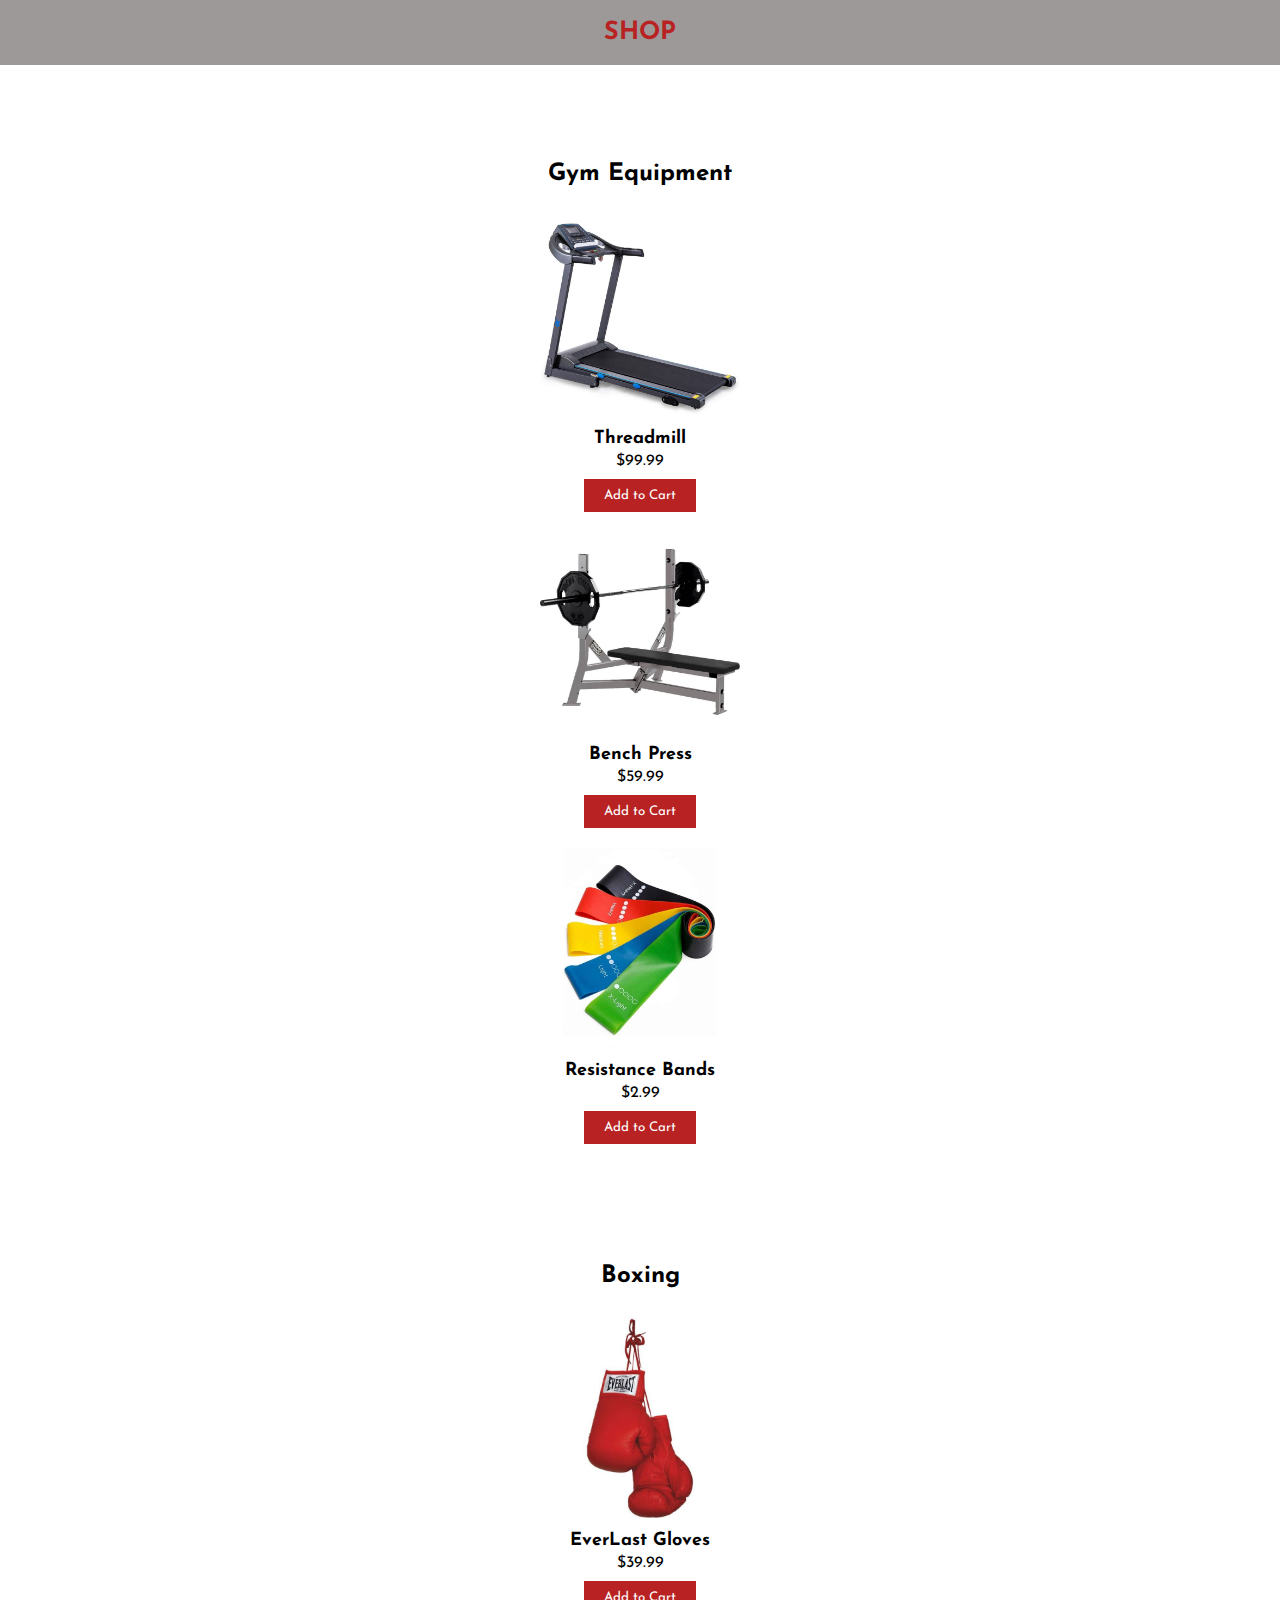
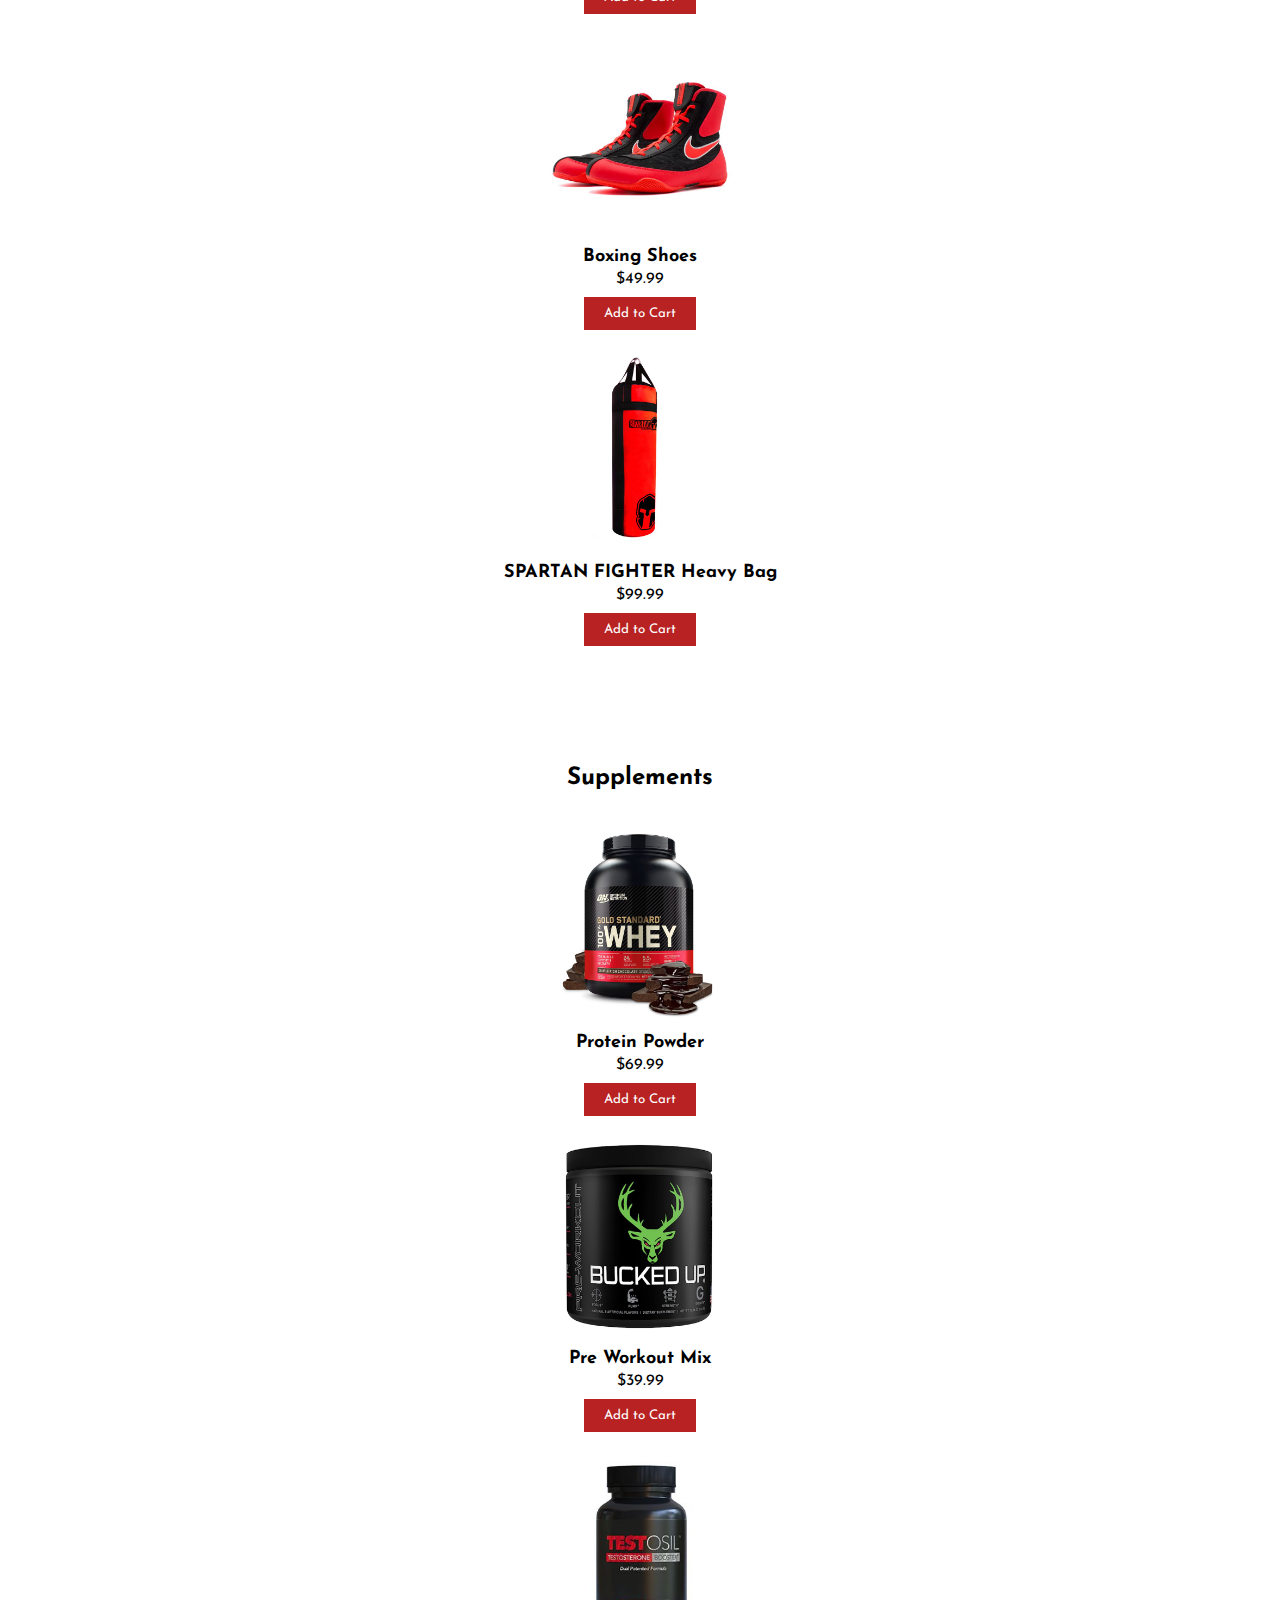
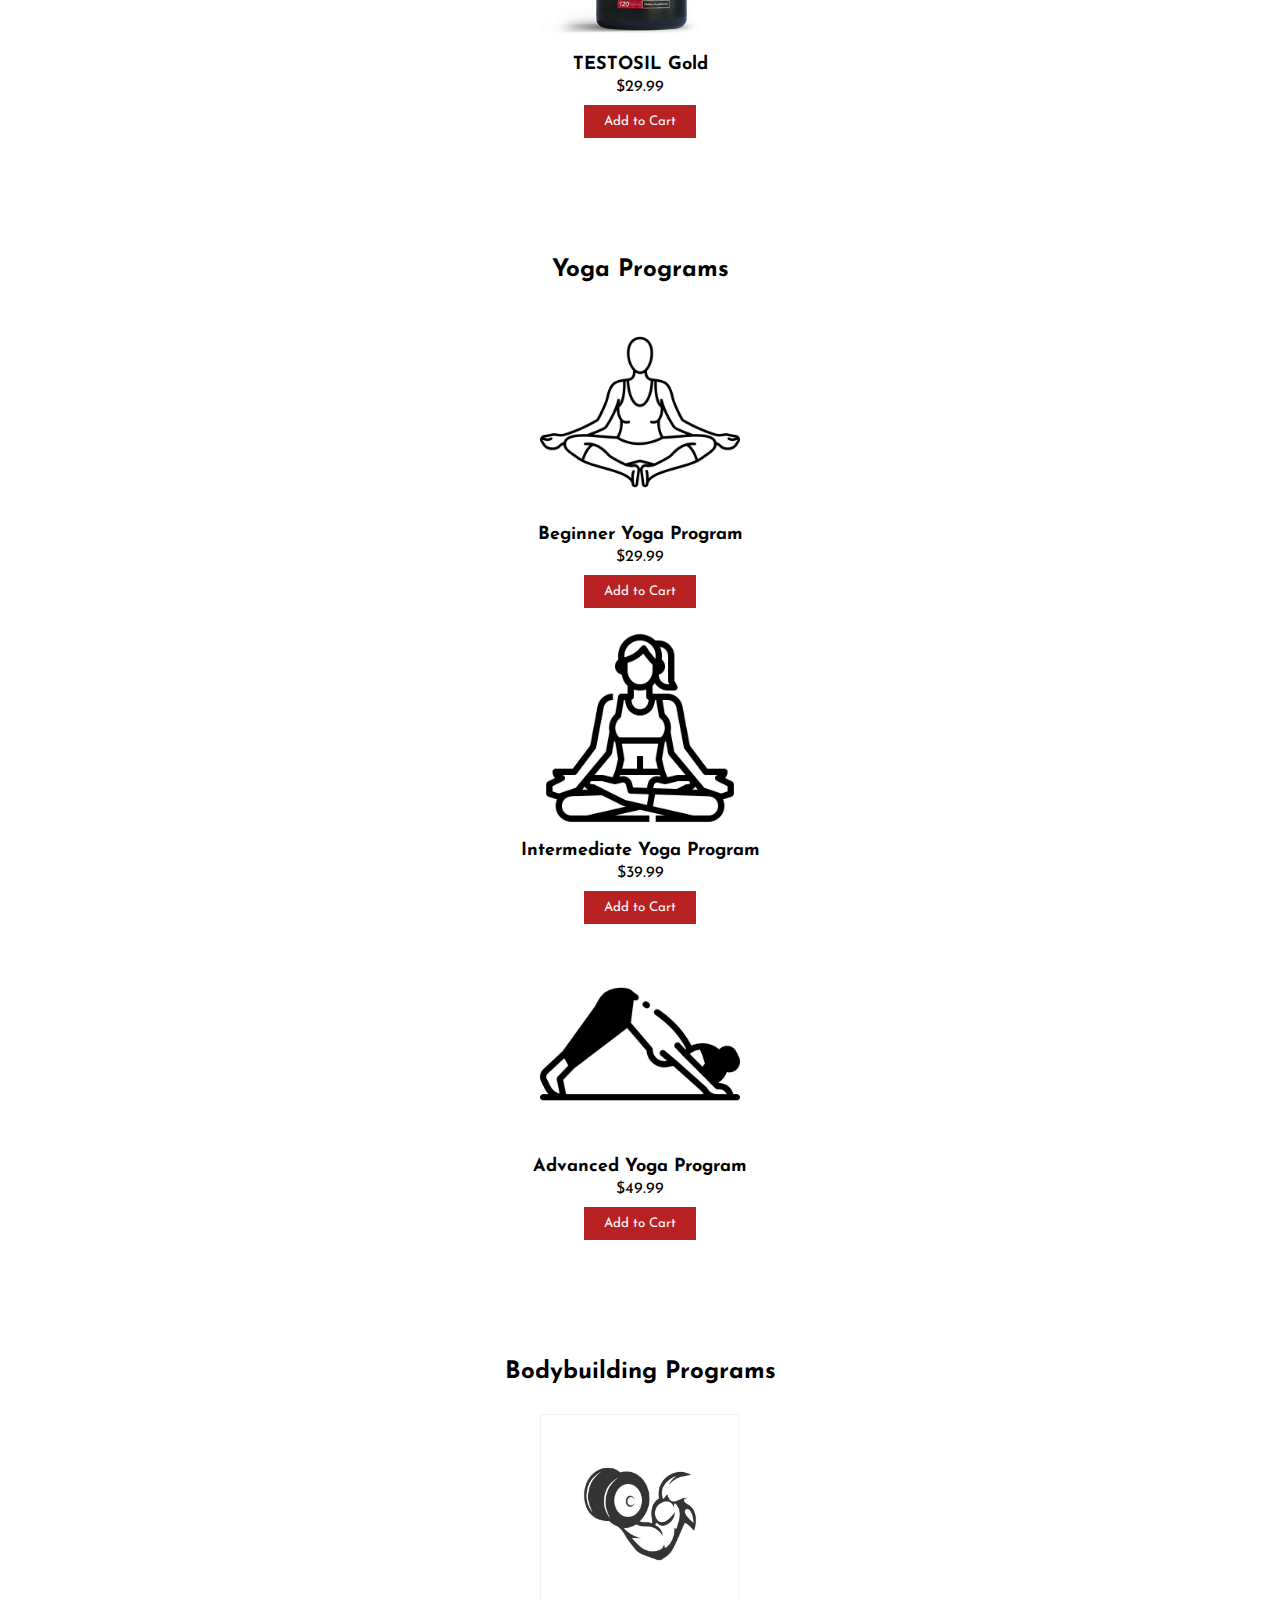
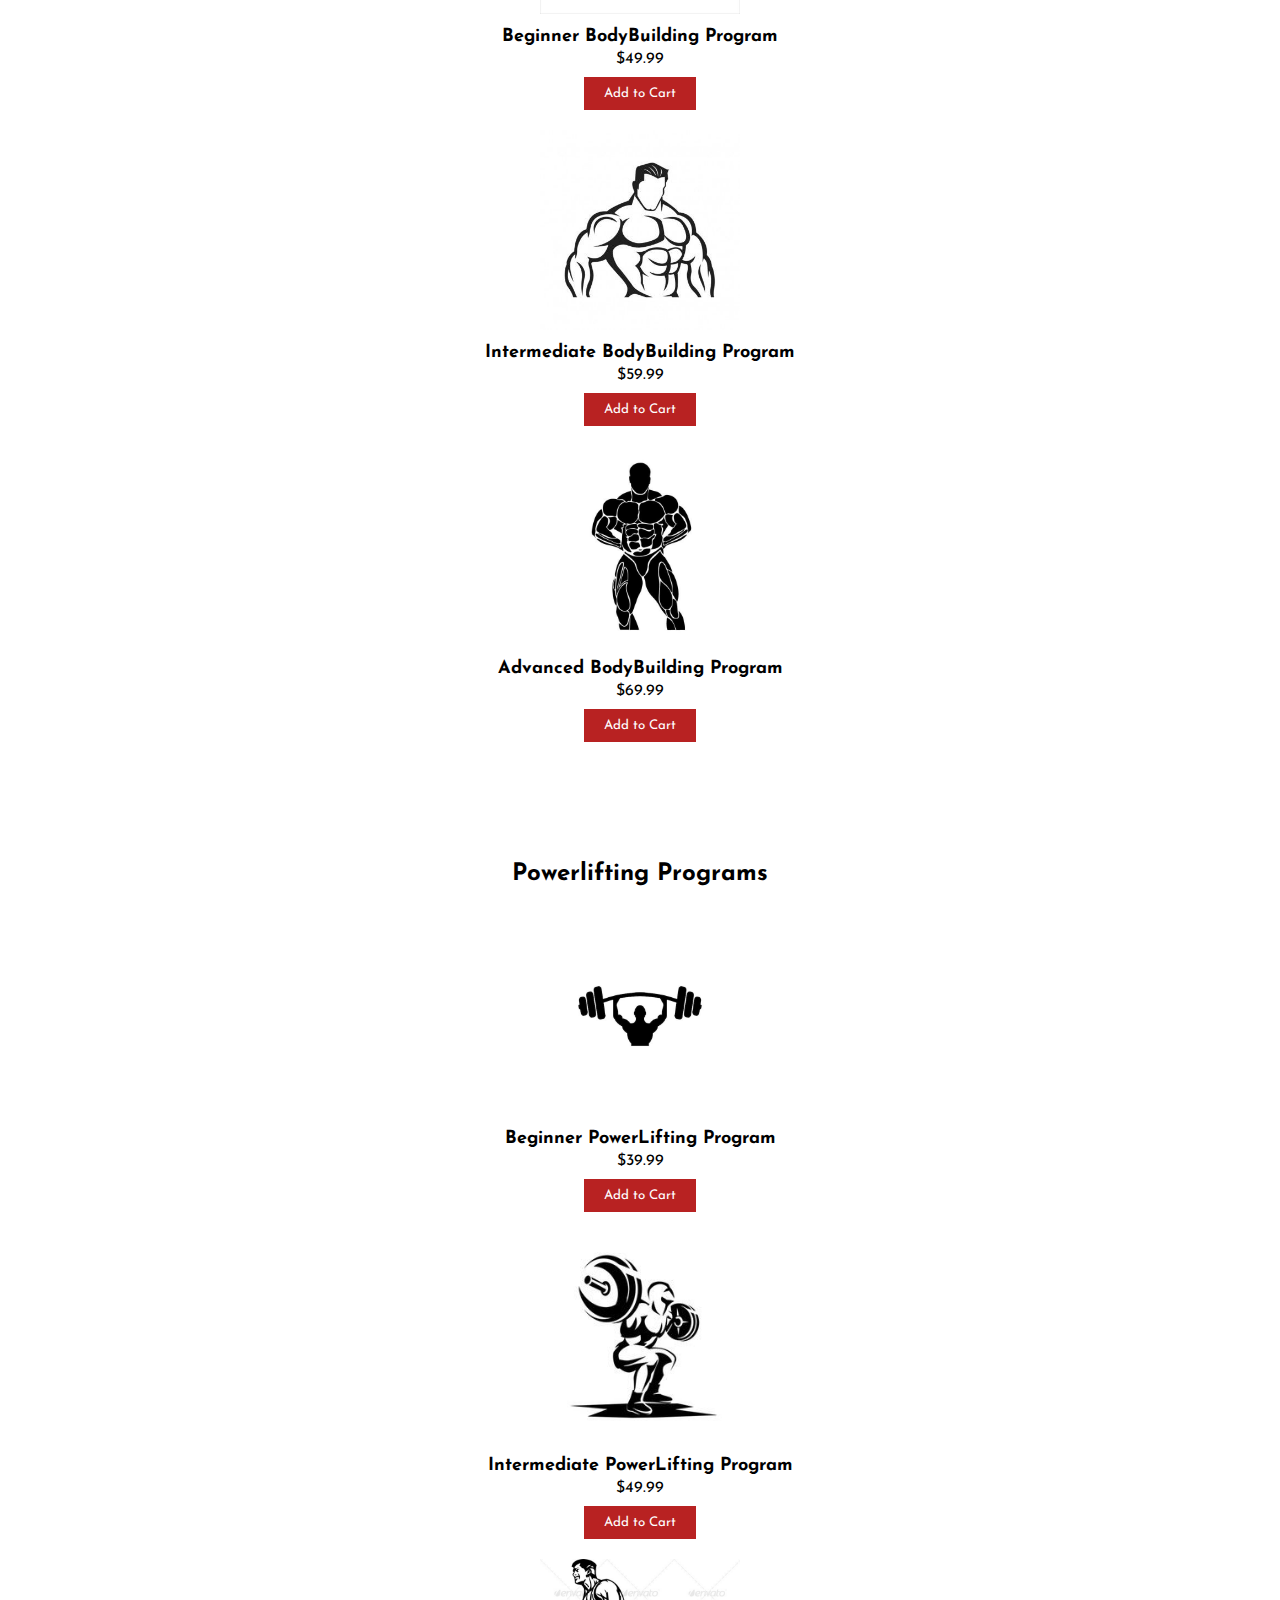
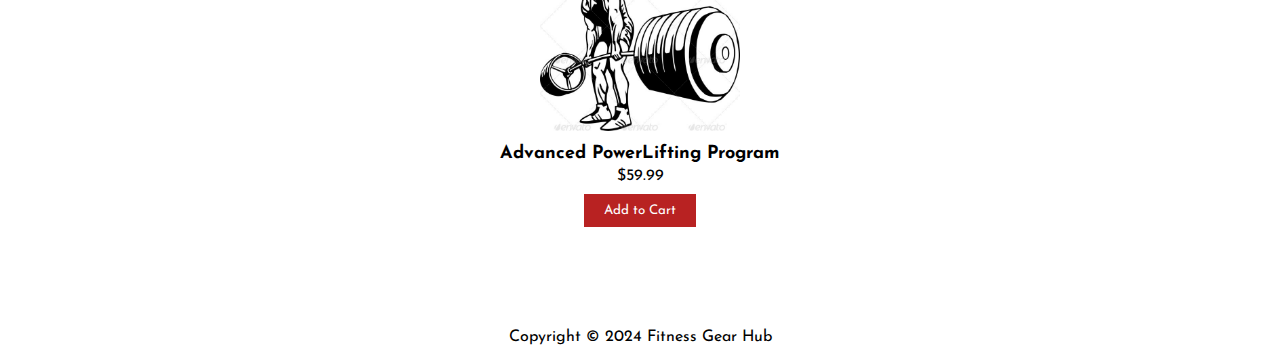
==== shop.html @ 80383c02 "Final i guess" ====
<!DOCTYPE html>
<html lang="en">
<head>
    <meta charset="UTF-8">
    <meta name="viewport" content="width=device-width, initial-scale=1.0">
    <link rel="stylesheet" href="style.css">
    <link rel="stylesheet" href="https://fonts.googleapis.com/css2?family=Josefin+Sans:wght@300;400;700&display=swap">
    <link rel="stylesheet" href="https://use.fontawesome.com/releases/v5.2.0/css/all.css" integrity="sha384-hWVjflwFxL6sNzntih27bfxkr27PmbbK/iSvJ+a4+0owXq79v+lsFkW54bOGbiDQ" crossorigin="anonymous">
    <title>Shop - Fitness Gear Hub</title>
</head>
<body>
    <header id="shopHeader">
        SHOP
    </header>
    <br><br><br><br><br><br>

    
    <br>
    <section id="products">
        <section id="gymproducts" class="category-section">
            <div class="container3">
                <h2 id="idofgymprod">Gym Equipment</h2>
                <div class="product">
                    <img src="images/threadmill.png" alt="Gym Product 1">
                    <h3>Threadmill</h3>
                    <p>$99.99</p>
                    <button>Add to Cart</button>
                </div>
                <div class="product">
                    <img src="images/benchpress.png" alt="Gym Product 2">
                    <h3>Bench Press</h3>
                    <p>$59.99</p>
                    <button>Add to Cart</button>
                </div>
                <div class="product">
                    <img src="images/resistanceband.png" alt="Gym Product 3">
                    <h3>Resistance Bands</h3>
                    <p>$2.99</p>
                    <button>Add to Cart</button>
                </div>
            </div>
        </section>
        
        <section id="boxingproducts" class="category-section">
            <div class="container3">
                <h2 id="idofboxing">Boxing</h2>
                <div class="product">
                    <img src="images/boxinggloves.png" alt="Boxing Product 1">
                    <h3>EverLast Gloves</h3>
                    <p>$39.99</p>
                    <button>Add to Cart</button>
                </div>
                <div class="product">
                    <img src="images/boxingshoes.png" alt="Boxing Product 2">
                    <h3>Boxing Shoes</h3>
                    <p>$49.99</p>
                    <button>Add to Cart</button>
                </div>
                <div class="product">
                    <img src="images/spartanbag.png" alt="Boxing Product 3">
                    <h3>SPARTAN FIGHTER Heavy Bag</h3>
                    <p>$99.99</p>
                    <button>Add to Cart</button>
                </div>
            </div>
        </section>
        
        <section id="supplementproducts" class="category-section">
            <div class="container3">
                <h2 id="idofsupp">Supplements</h2>
                <div class="product">
                    <img src="images/proteinpowder.png" alt="Supplement Product 1">
                    <h3>Protein Powder</h3>
                    <p>$69.99</p>
                    <button>Add to Cart</button>
                </div>
                <div class="product">
                    <img src="images/preworkout.png" alt="Supplement Product 2">
                    <h3>Pre Workout Mix</h3>
                    <p>$39.99</p>
                    <button>Add to Cart</button>
                </div>
                <div class="product">
                    <img src="images/testosil.png" alt="Supplement Product 3">
                    <h3>TESTOSIL Gold</h3>
                    <p>$29.99</p>
                    <button>Add to Cart</button>
                </div>
            </div>
        </section>
        
        <section id="yogaproducts" class="category-section">
            <div class="container3">
                <h2 id="idofyoga">Yoga Programs</h2>
                <div class="product">
                    <img src="images/yogacourse1.png" alt="Yoga Program 1">
                    <h3>Beginner Yoga Program</h3>
                    <p>$29.99</p>
                    <button>Add to Cart</button>
                </div>
                <div class="product">
                    <img src="images/yogaicon2.png" alt="Yoga Program 2">
                    <h3>Intermediate Yoga Program</h3>
                    <p>$39.99</p>
                    <button>Add to Cart</button>
                </div>
                <div class="product">
                    <img src="images/yogaicon3.png" alt="Yoga Program 3">
                    <h3>Advanced Yoga Program</h3>
                    <p>$49.99</p>
                    <button>Add to Cart</button>
                </div>
            </div>
        </section>
        
        <section id="bodybuildingproducts" class="category-section">
            <div class="container3">
                <h2 id="idofbody">Bodybuilding Programs</h2>
                <div class="product">
                    <img src="images/bodycourse1.png" alt="Bodybuilding Program 1">
                    <h3>Beginner BodyBuilding Program</h3>
                    <p>$49.99</p>
                    <button>Add to Cart</button>
                </div>
                <div class="product">
                    <img src="images/bodycourse2.png" alt="Bodybuilding Program 2">
                    <h3>Intermediate BodyBuilding Program</h3>
                    <p>$59.99</p>
                    <button>Add to Cart</button>
                </div>
                <div class="product">
                    <img src="images/bodycourse3.png" alt="Bodybuilding Program 3">
                    <h3>Advanced BodyBuilding Program</h3>
                    <p>$69.99</p>
                    <button>Add to Cart</button>
                </div>
            </div>
        </section>
        
        <section id="powerliftingproducts" class="category-section">
            <div class="container3">
                <h2 id="idofpower">Powerlifting Programs</h2>
                <div class="product">
                    <img src="images/powerlifting1.png" alt="Powerlifting Program 1">
                    <h3>Beginner PowerLifting Program</h3>
                    <p>$39.99</p>
                    <button>Add to Cart</button>
                </div>
                <div class="product">
                    <img src="images/powerlifting2.png" alt="Powerlifting Program 2">
                    <h3>Intermediate PowerLifting Program</h3>
                    <p>$49.99</p>
                    <button>Add to Cart</button>
                </div>
                <div class="product">
                    <img src="images/powerlifting3.png" alt="Powerlifting Program 3">
                    <h3>Advanced PowerLifting Program</h3>
                    <p>$59.99</p>
                    <button>Add to Cart</button>
                </div>
            </div>
        </section>
        
    </section>
    <footer>
        <div class="row social" align="center">
            <a href =''><i class="fab fa-youtube"></i></a>
            <a href=''><i class='fab fa-facebook'></i></a>
            <a href=''><i class='fab fa-instagram'></i></a>
            <a href=""> <i class="fab fa-discord"></i></a>
        </div>
        <br><br>
        <div class="container">
            <p>Copyright &copy; 2024 Fitness Gear Hub</p>
        </div>
    </footer>

    <script src="script.js"></script>
</body>
</html>
---- style.css ----
* {
    margin: 0;
    padding: 0;
    box-sizing: border-box;
    font-family: 'Josefin Sans', sans-serif;
}

button {
    transition: all 0.3s ease; 
}

button:hover {
    transform: scale(1.1); 
    background-color: #b82222; 
    color: #ffffff; 
}

#Gear{
    color: red;
}
.container {
    width: 80%;
    margin: 0 auto;
}

header {
    background-color: #9d9999; 
    color: #fff;
    padding: 20px 0;
    display: flex; 
    justify-content: space-between; 
    align-items: center; 
    position: fixed; 
    top: 0; 
    width: 100%; 
    z-index: 2; 
}


nav ul {
    list-style: none;
    display: flex; 

}
nav ul h1{
    position:relative;
    top:5px;
}
nav ul li {
    margin-right: 20px;
    margin-left: 30px;
}

nav ul li a {
    text-decoration: none;
    color: #fff;
    position:relative;
    left:160px;
    top:9px;
    transition: all 0.3s ease; 
}

nav ul li a:hover{
    color:red;
}

nav ul li a.active {
    background-color: #fff; 
    color: #b82222; 
    padding: 10px 20px; 
    border-radius: 5px; 
    transition: all 0.3s ease; 
}

nav button {
    background-color: #b82222;
    color: #ffffff; 
    border: none;
    padding: 10px 20px;
    cursor: pointer;
    position:relative;
    left:180px;
}

nav button:hover {
    background-color:red; 
    color: #000000;
}
#menu {
    background-color: #808080; 
    padding: 50px 0; 
}

.wide-section {
    width: 100%; 
    margin: 0 auto;
    height: 730px;
    display: flex; 
    justify-content: center; 
    align-items: center; 
}


.container {
    text-align: center; 
}


#menu p {
    font-size: 80px;
}

#menu button {
    font-size:20px;
    background-color: #b82222;
    color: #ffffff; 
    border: none;
    padding: 10px 20px;
    cursor: pointer;
}
#menu button:hover{
    background-color:red; 
    color: #000000;
}
#categories {
    padding: 50px 0;
    background-color: #f9f9f9;
}

.container2 {
    display: flex;
    flex-wrap: wrap;
    justify-content: center;
}

.category {
    width: calc(50% - 20px);
    margin: 20px;
    padding: 20px;
    background-color: #fff;
    border-radius: 5px;
    box-shadow: 0 0 10px rgba(0, 0, 0, 0.1);
    text-align: center;
}

.category img {
    width: 100px;
    height: 100px;
    margin-bottom: 20px;
}

.category h2 {
    font-size: 24px;
    margin-bottom: 10px;
}

.category p {
    margin-bottom: 20px;
}

.category a {
    text-decoration: none;
    color: #b82222;
    font-weight: bold;
}

.category a:hover {
    color: #e74c3c;
}

.container3 {
    width: 80%;
    margin: 0 auto;
}

.category-section {
    padding: 50px 0;
    text-align: center;
}

.category-section h2 {
    margin-bottom: 30px;
}

.product {
    display: block;
    margin: 0 auto 20px;
    text-align: center;
}

.product img {
    width: 200px;
    height: auto;
    margin-bottom: 10px;
}

.product h3 {
    font-size: 18px;
    margin-bottom: 5px;
}

.product p {
    font-size: 16px;
    margin-bottom: 10px;
}

.product button {
    background-color: #b82222;
    color: #ffffff;
    border: none;
    padding: 10px 20px;
    cursor: pointer;
}

.product button:hover {
    background-color: red;
}
#redtext{
    color: #b82222;
}
#about p{
    font-size: 20px;
}
#contact {
    background-color: #f2f2f2;
    padding: 50px 0;
}

.contact-form {
    max-width: 500px;
    margin: 0 auto;
}

.contact-form form {
    display: grid;
    gap: 20px;
}

.form-group {
    display: grid;
    gap: 10px;
}

label {
    font-weight: bold;
}

input[type="text"],
input[type="email"],
textarea {
    width: 100%;
    padding: 10px;
    border: 1px solid #ccc;
    border-radius: 5px;
}

textarea {
    resize: vertical;
}

button[type="submit"] {
    background-color: #b82222;
    color: #ffffff;
    border: none;
    padding: 10px 20px;
    border-radius: 5px;
    cursor: pointer;
}

button[type="submit"]:hover {
    background-color: #a71d1d;
}
.active {
    background-color: #fff; 
    color: #b82222; 
    padding: 10px 20px; 
    border-radius: 5px; 
}

.popup {
    display: none;
    position: fixed;
    top: 0;
    left: 0;
    width: 100%;
    height: 100%;
    background-color: rgba(0, 0, 0, 0.5);
    z-index: 999;
}

.popup-content {
    background-color: #fefefe;
    margin: 10% auto;
    padding: 20px;
    border-radius: 5px;
    width: 50%;
    max-width: 400px;
    box-shadow: 0 4px 8px rgba(0, 0, 0, 0.1);
}

.close {
    color: #aaa;
    float: right;
    font-size: 28px;
    font-weight: bold;
    cursor: pointer;
}

.close:hover,
.close:focus {
    color: black;
    text-decoration: none;
    cursor: pointer;
}

.form-group {
    margin-bottom: 20px;
}

.form-group label {
    display: block;
    margin-bottom: 5px;
}

.form-group input {
    width: 100%;
    padding: 10px;
    border: 1px solid #ccc;
    border-radius: 3px;
}



@media only screen and (max-width: 768px) {
    
    .header-right li a {
        display: none;
    }
    .header-right ul li {
        font-size: 30px;
        text-align:center;
        position: relative;
        left:50px;
    }
    header{
        position:relative;
    }
}

#aboutABThtml {
    display: flex;
    justify-content: center;
    align-items: center;
    font-weight: bold; 
    color: #b82222;
    font-size: 25px;
}

#contactHeader {
    display: flex;
    justify-content: center;
    align-items: center;
    font-weight: bold; 
    color:#b82222;
    font-size: 25px;
}

#shopHeader{
    display: flex;
    justify-content: center;
    align-items: center;
    font-weight: bold; 
    color:#b82222;
    font-size: 25px;
}
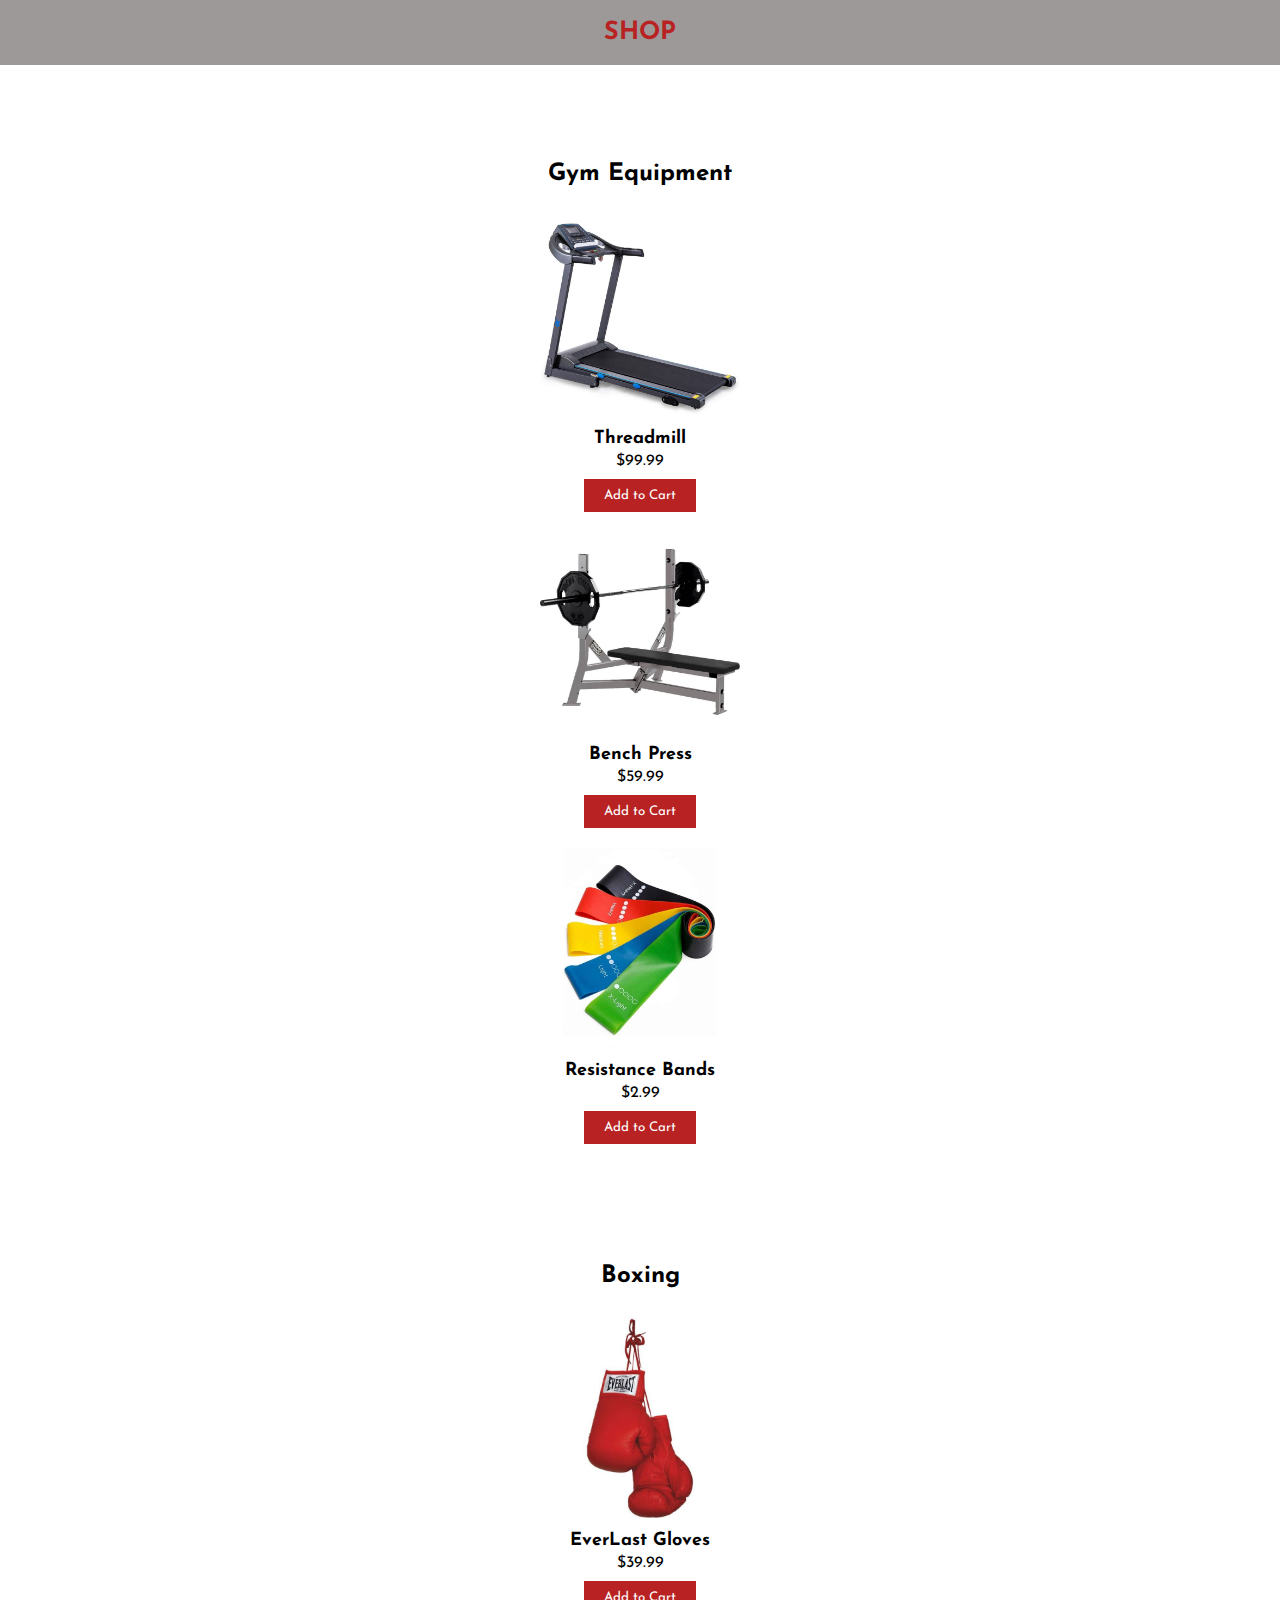
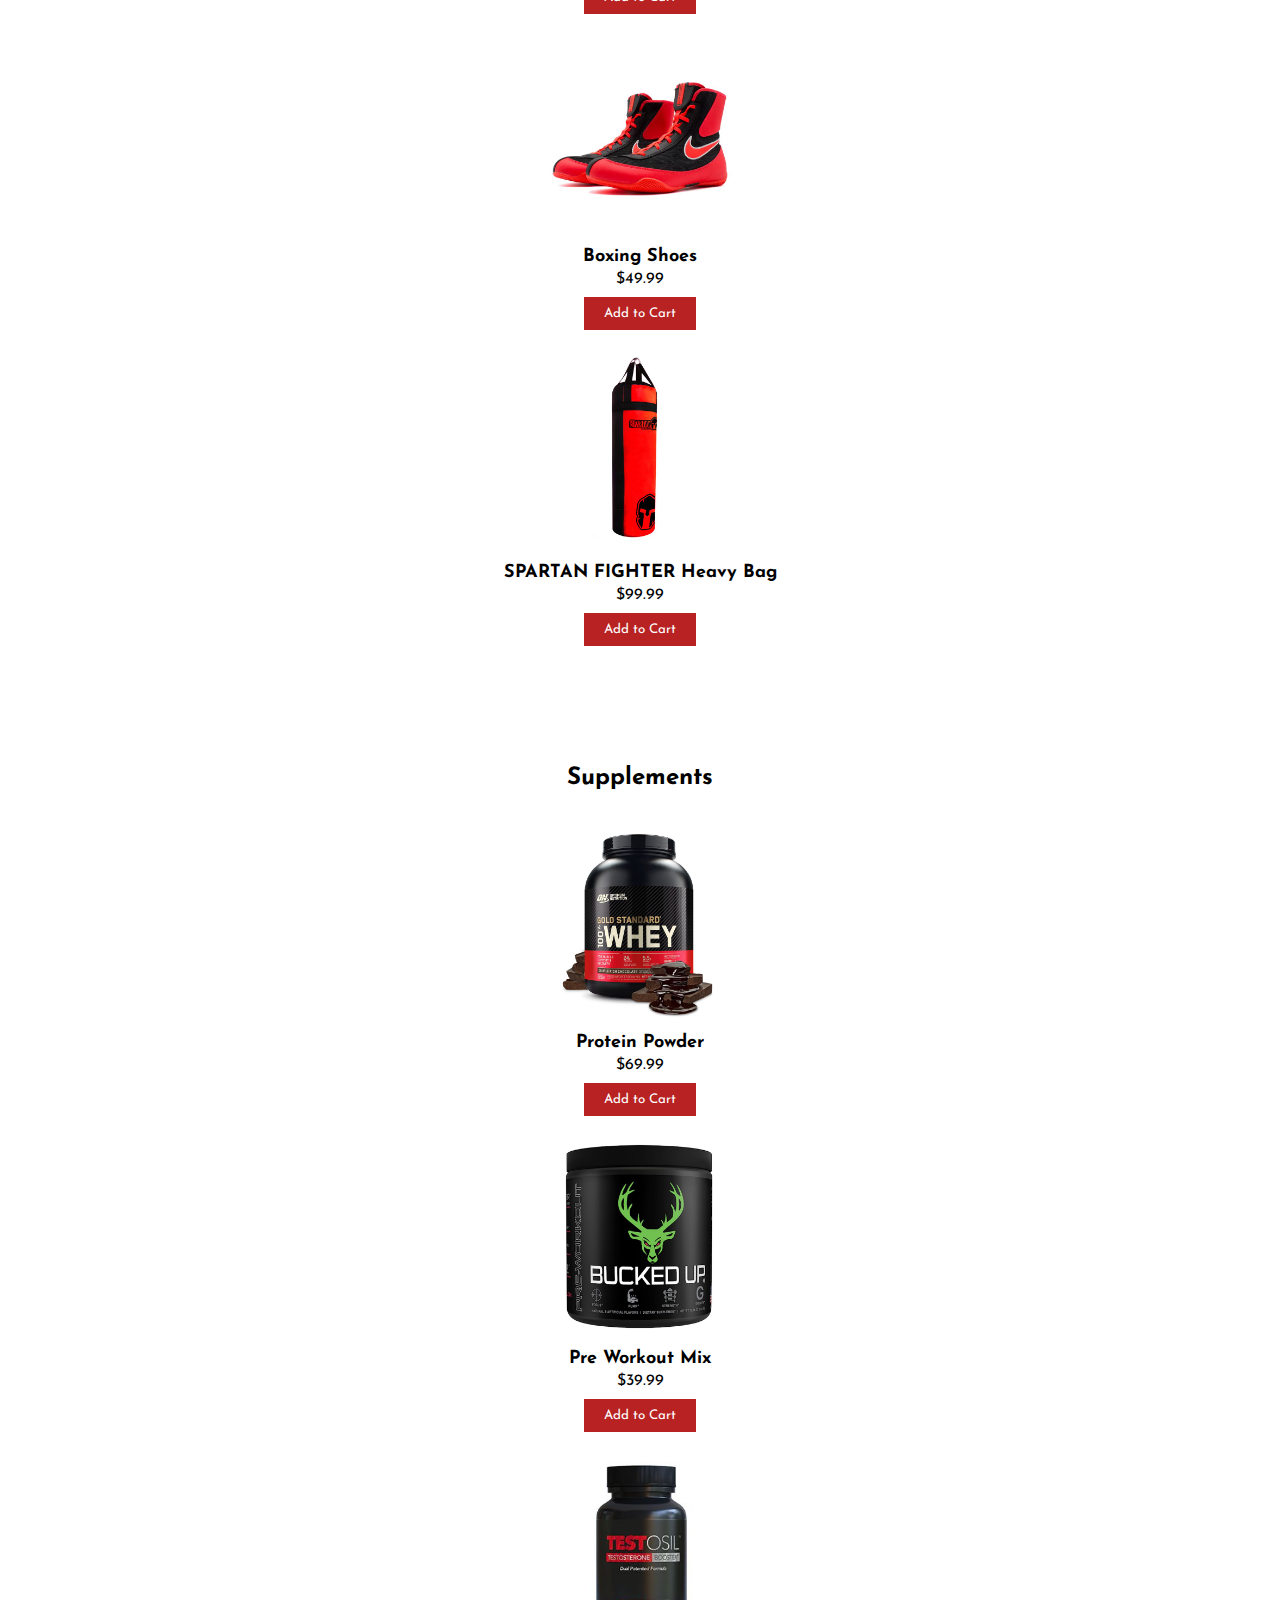
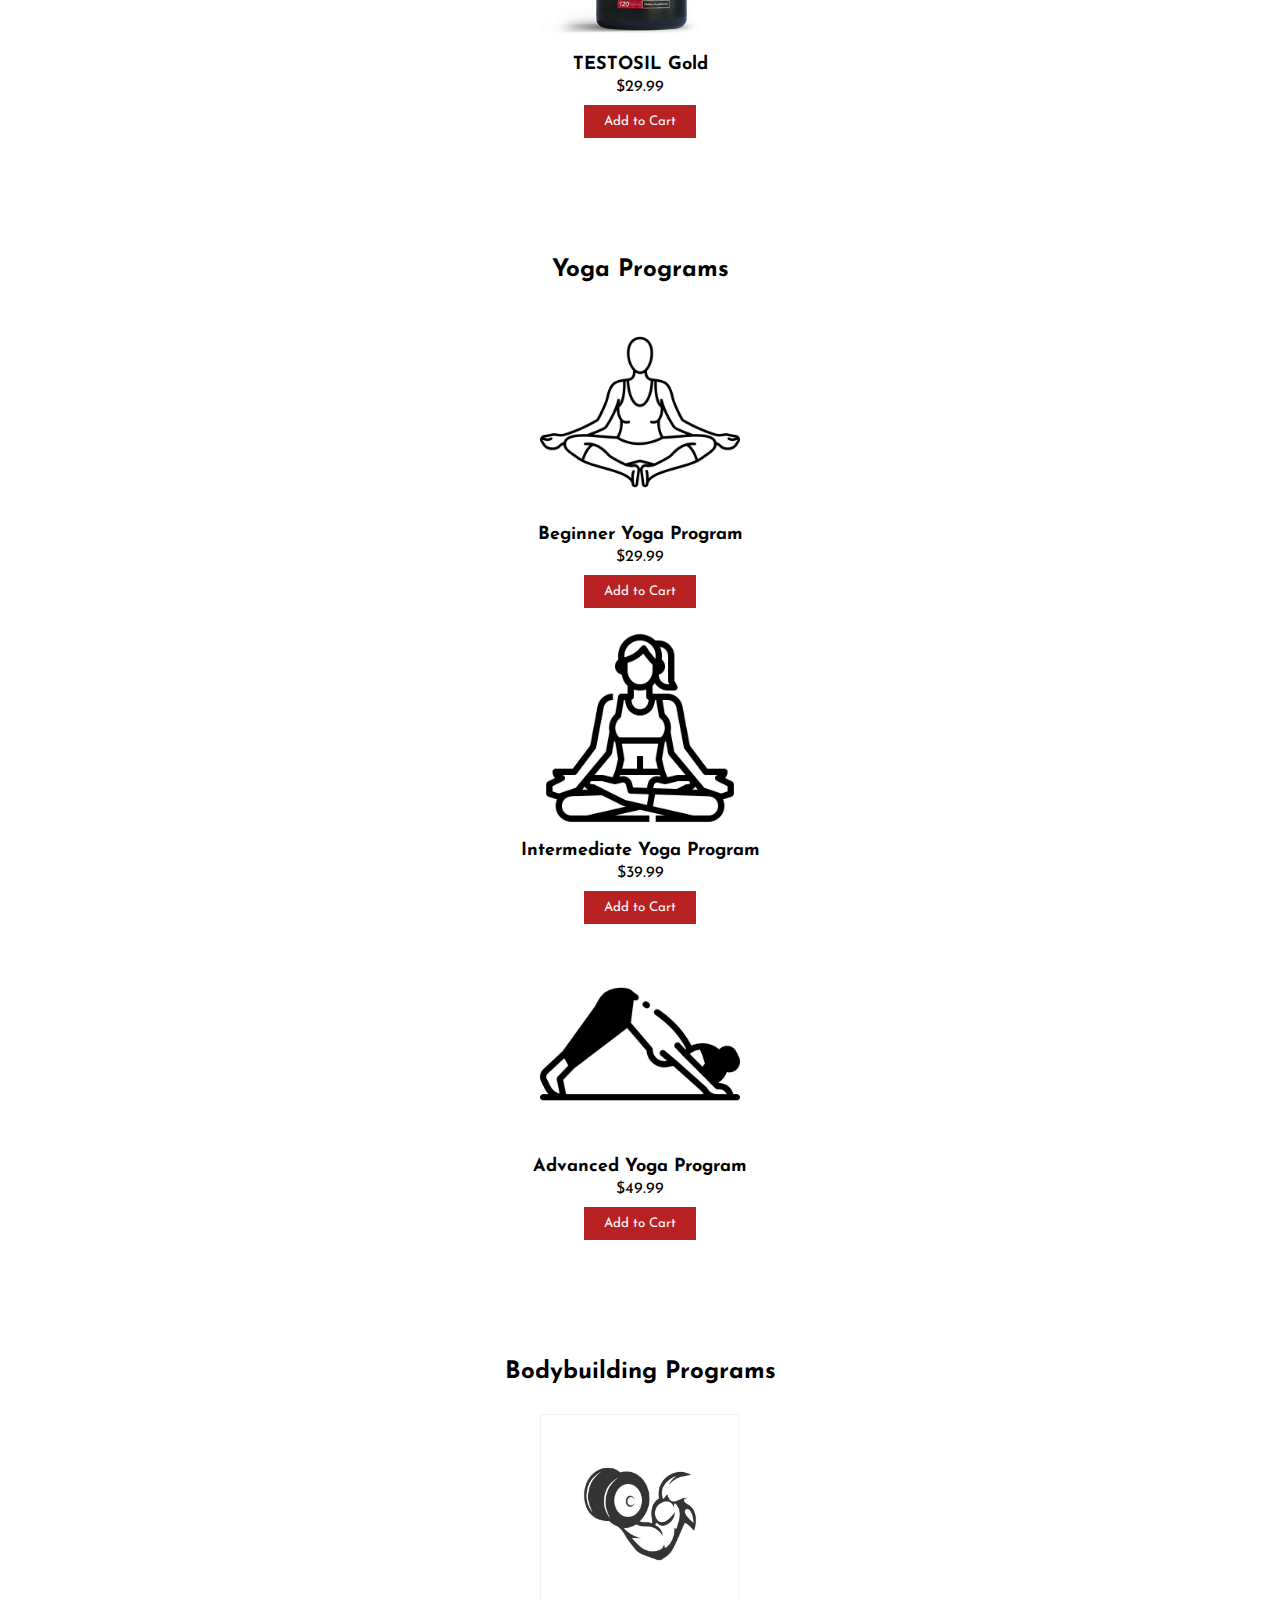
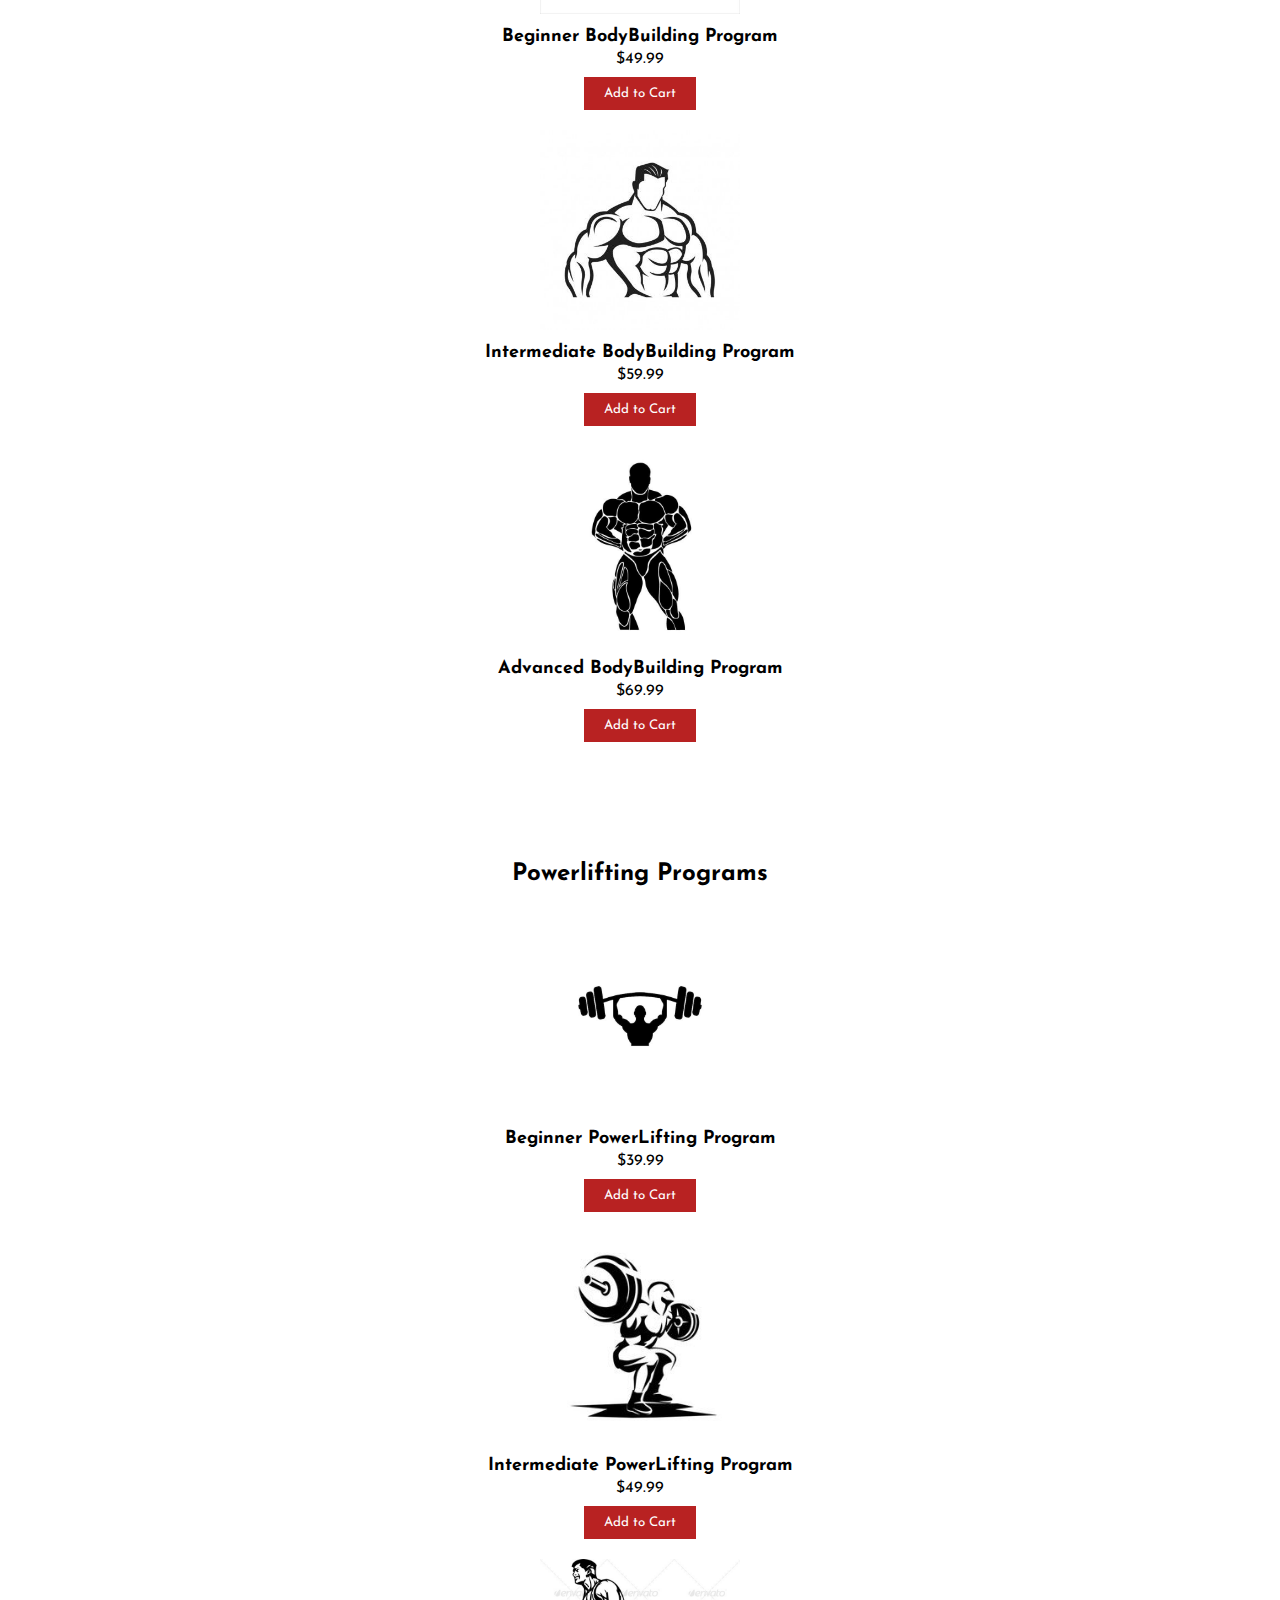
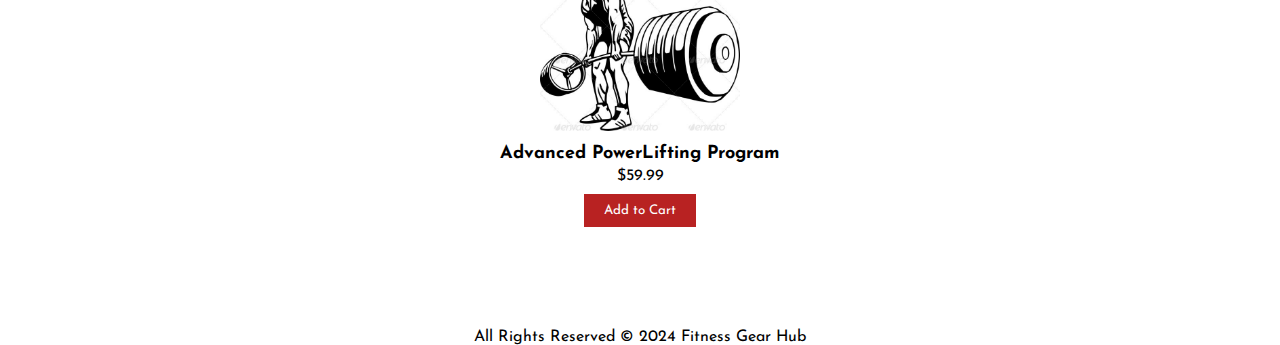
==== commit ff41aeb4: "THE END" ====
--- a/shop.html
+++ b/shop.html
@@ -171,7 +171,7 @@
         </div>
         <br><br>
         <div class="container">
-            <p>Copyright &copy; 2024 Fitness Gear Hub</p>
+            <p>All Rights Reserved &copy; 2024 Fitness Gear Hub</p>
         </div>
     </footer>
 
